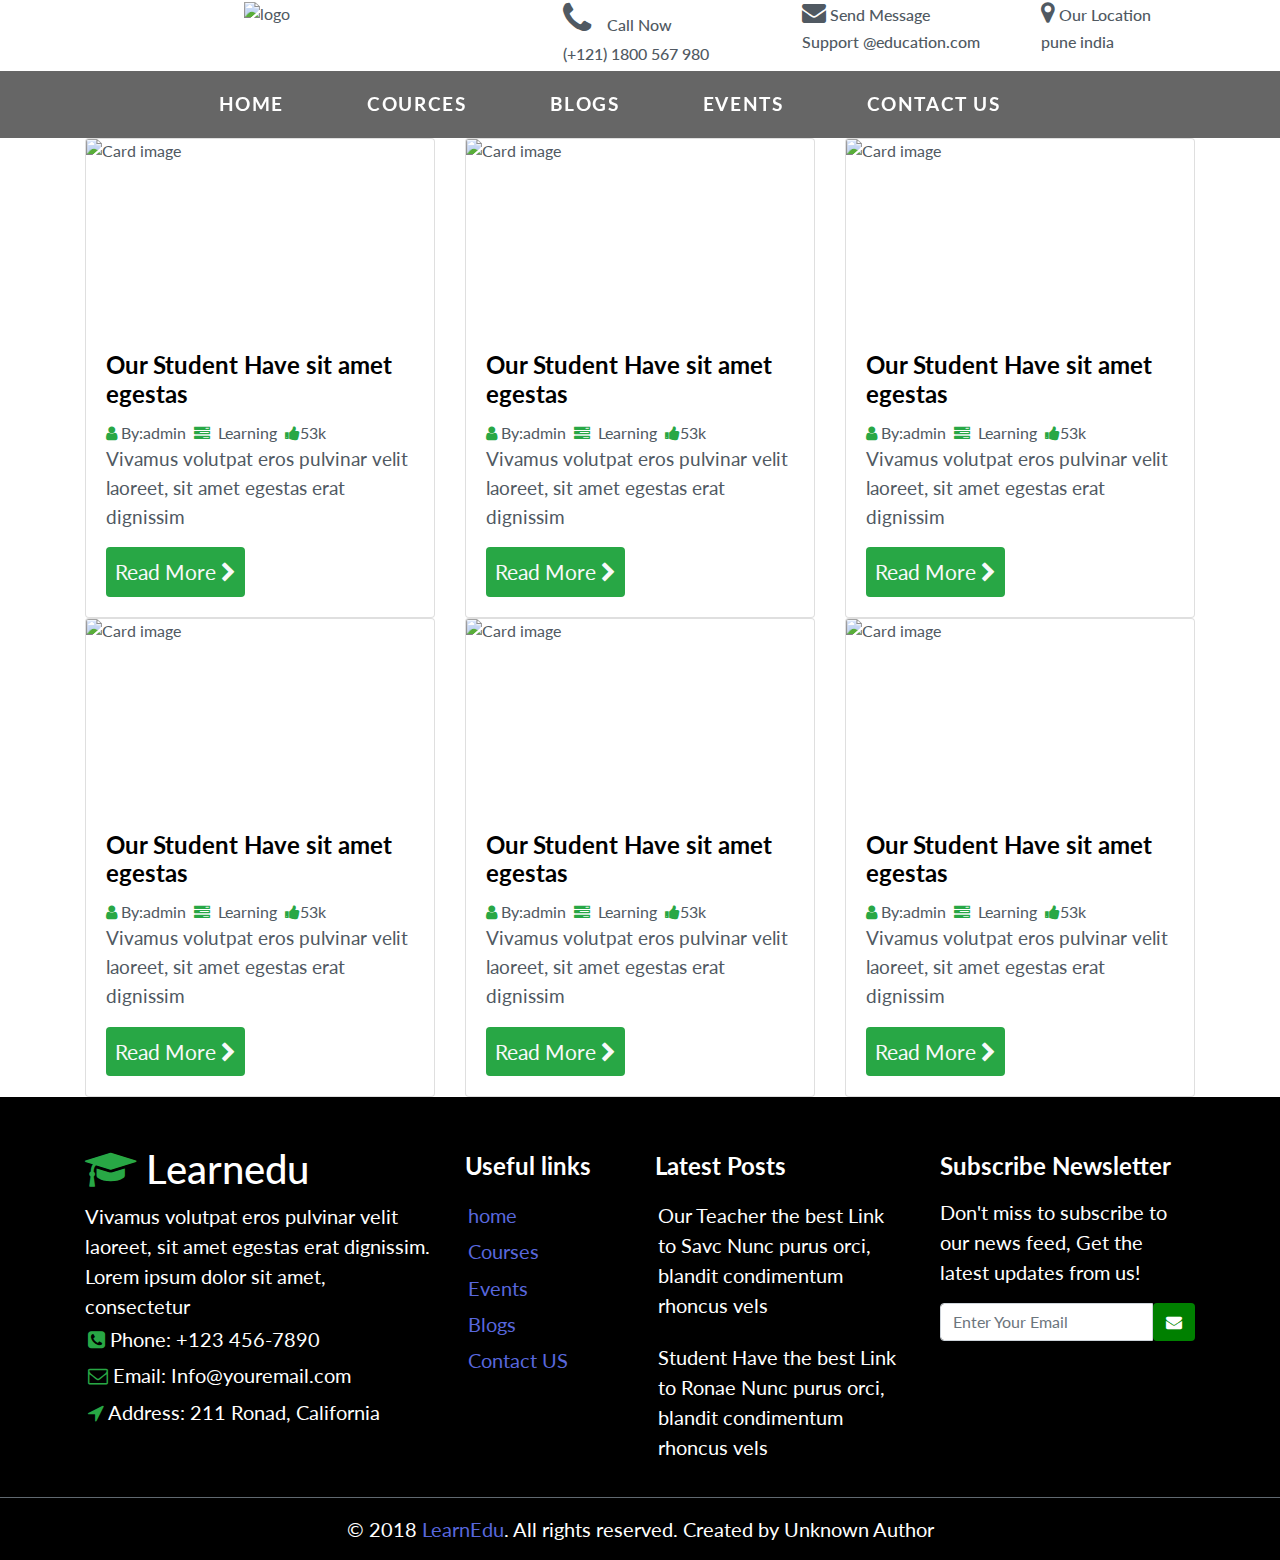
==== blogs.html @ eca160bf "update" ====
<!DOCTYPE html>
<html>

<head>
    <meta charset="utf-8">
    <meta name="viewport" content="width=device-width, initial-scale=1">
    <link rel="stylesheet" href="css/blogStyle.css">
    <link rel="stylesheet" href="https://maxcdn.bootstrapcdn.com/bootstrap/4.3.1/css/bootstrap.min.css">
    <!-- jQuery library -->
    <script src="https://ajax.googleapis.com/ajax/libs/jquery/3.4.1/jquery.min.js"></script>
    <!-- Popper JS -->
    <script src="https://cdnjs.cloudflare.com/ajax/libs/popper.js/1.14.7/umd/popper.min.js"></script>
    <!-- Latest compiled JavaScript -->
    <script src="https://maxcdn.bootstrapcdn.com/bootstrap/4.3.1/js/bootstrap.min.js"></script>
    <link rel="stylesheet" href="https://cdnjs.cloudflare.com/ajax/libs/font-awesome/4.7.0/css/font-awesome.min.css">
    <link rel="stylesheet" href="style.css">

</head>


<body>
    <div class="container-fluid ">
        <div class="row">
            <div class="col-lg-5 col-sm-6 text-center ">
                <img src="http://themelamp.com/html/learnedu/images/logo.png" alt="logo">
            </div>
            <div class="col-lg-7 col-sm-6">
                <div class="row mx-auto">
                    <div class="col-md-4 col-sm-12">
                        <h6 class="text-capitalize  "> <i class="fa fa-phone mr-3" style="font-size:36px"></i>call now
                        </h6>
                        <h6>(+121) 1800 567 980</h6>

                    </div>

                    <div class="col-md-4 col-sm-12">
                        <h6 class="text-capitalize"><i class="fa fa-envelope" style="font-size:24px"></i>
                            Send Message</h6>
                        <h6>Support @education.com</h6>
                    </div>
                    <div class="col-md-4 col-sm-12 ">
                        <h6 class="text-capitalize"><i class="fa fa-map-marker" style="font-size:24px"></i>
                            our location</h6>
                        <h6>pune india</h6>

                    </div>

                </div>
            </div>
        </div>
    </div>

    <!-- navbar starts here -->

    <nav class="navbar navbar-expand-md sticky-top navbar-dark bg-dark">
        <button class="navbar-toggler " type="button" data-toggle="collapse" data-target="#navbarResponsive"
            aria-controls="navbarResponsive" aria-expanded="false" aria-label="Toggle navigation">
            <span class="navbar-toggler-icon"></span>
        </button>
        <div class="collapse navbar-collapse " id="navbarResponsive">
            <ul class="navbar-nav mx-auto">
                <li class="nav-item">
                    <a class="nav-link" href="index.html">Home
                        <span class="sr-only">(current)</span>
                    </a>
                </li>
                <li class="nav-item">
                    <a class="nav-link" href="#">Cources</a>
                </li>
                <li class="nav-item">
                    <a class="nav-link" href="blogs.html">Blogs</a>
                </li>
                <li class="nav-item">
                    <a class="nav-link" href="event.html">Events</a>
                </li>
                <li class="nav-item">
                    <a class="nav-link" href="contact.html">Contact us</a>
                </li>

            </ul>
        </div>

    </nav>
    <!-- navbar end here -->

    <!-- blogs card start here -->
    <div class="container">
        <div class="row">
            <div class="col-md-4">
                <div class="card">
                    <img class="card-img-top image-fluid" src="image/card/helloquence-5fNmWej4tAA-unsplash.jpg"
                        alt="Card image">
                    <div class="card-body">
                        <h4 class="card-title">Our Student Have sit amet egestas</h4>
                        <i class="fa fa-user text-success mr-1" aria-hidden="true"></i>By:admin
                        <i class="fa fa-tasks text-success ml-1 mr-1" aria-hidden="true"></i> Learning
                        <i class="fa fa-thumbs-up ml-1 text-success" aria-hidden="true"></i>53k
                        <p class="card-text">Vivamus volutpat eros pulvinar velit laoreet, sit amet egestas erat
                            dignissim</p>
                        <div>
                            <button class="btn bg-success p-2 text-light">Read More <i class="fa fa-chevron-right" aria-hidden="true"></i></button>
                        </div>
                    </div>
                </div>
            </div>
            <div class="col-md-4">
                    <div class="card">
                        <img class="card-img-top image-fluid" src="image/card/helloquence-5fNmWej4tAA-unsplash.jpg"
                            alt="Card image">
                        <div class="card-body">
                            <h4 class="card-title">Our Student Have sit amet egestas</h4>
                            <i class="fa fa-user text-success mr-1" aria-hidden="true"></i>By:admin
                            <i class="fa fa-tasks text-success ml-1 mr-1" aria-hidden="true"></i> Learning
                            <i class="fa fa-thumbs-up ml-1 text-success" aria-hidden="true"></i>53k
                            <p class="card-text">Vivamus volutpat eros pulvinar velit laoreet, sit amet egestas erat
                                dignissim</p>
                            <div>
                                <button class=" btn bg-success p-2 text-light">Read More <i class="fa fa-chevron-right" aria-hidden="true"></i></button>
                            </div>
                        </div>
                    </div>
                </div>
                <div class="col-md-4">
                        <div class="card">
                            <img class="card-img-top image-fluid" src="image/card/helloquence-5fNmWej4tAA-unsplash.jpg"
                                alt="Card image">
                            <div class="card-body">
                                <h4 class="card-title">Our Student Have sit amet egestas</h4>
                                <i class="fa fa-user text-success mr-1" aria-hidden="true"></i>By:admin
                                <i class="fa fa-tasks text-success ml-1 mr-1" aria-hidden="true"></i> Learning
                                <i class="fa fa-thumbs-up ml-1 text-success" aria-hidden="true"></i>53k
                                <p class="card-text">Vivamus volutpat eros pulvinar velit laoreet, sit amet egestas erat
                                    dignissim</p>
                                <div>
                                    <button class=" btn bg-success p-2 text-light">Read More <i class="fa fa-chevron-right" aria-hidden="true"></i></button>
                                </div>
                            </div>
                        </div>
                    </div>
                    <div class="col-md-4">
                            <div class="card">
                                <img class="card-img-top image-fluid" src="image/card/helloquence-5fNmWej4tAA-unsplash.jpg"
                                    alt="Card image">
                                <div class="card-body">
                                    <h4 class="card-title">Our Student Have sit amet egestas</h4>
                                    <i class="fa fa-user text-success mr-1" aria-hidden="true"></i>By:admin
                                    <i class="fa fa-tasks text-success ml-1 mr-1" aria-hidden="true"></i> Learning
                                    <i class="fa fa-thumbs-up ml-1 text-success" aria-hidden="true"></i>53k
                                    <p class="card-text">Vivamus volutpat eros pulvinar velit laoreet, sit amet egestas erat
                                        dignissim</p>
                                    <div>
                                        <button class="btn bg-success p-2 text-light">Read More <i class="fa fa-chevron-right" aria-hidden="true"></i></button>
                                    </div>
                                </div>
                            </div>
                        </div>
                        <div class="col-md-4">
                                <div class="card">
                                    <img class="card-img-top image-fluid" src="image/card/helloquence-5fNmWej4tAA-unsplash.jpg"
                                        alt="Card image">
                                    <div class="card-body">
                                        <h4 class="card-title">Our Student Have sit amet egestas</h4>
                                        <i class="fa fa-user text-success mr-1" aria-hidden="true"></i>By:admin
                                        <i class="fa fa-tasks text-success ml-1 mr-1" aria-hidden="true"></i> Learning
                                        <i class="fa fa-thumbs-up ml-1 text-success" aria-hidden="true"></i>53k
                                        <p class="card-text">Vivamus volutpat eros pulvinar velit laoreet, sit amet egestas erat
                                            dignissim</p>
                                        <div>
                                            <button class="btn bg-success p-2 text-light">Read More <i class="fa fa-chevron-right" aria-hidden="true"></i></button>
                                        </div>
                                    </div>
                                </div>
                            </div>
                            <div class="col-md-4">
                                    <div class="card">
                                        <img class="card-img-top image-fluid" src="image/card/helloquence-5fNmWej4tAA-unsplash.jpg"
                                            alt="Card image">
                                        <div class="card-body">
                                            <h4 class="card-title">Our Student Have sit amet egestas</h4>
                                            <i class="fa fa-user text-success mr-1" aria-hidden="true"></i>By:admin
                                            <i class="fa fa-tasks text-success ml-1 mr-1" aria-hidden="true"></i> Learning
                                            <i class="fa fa-thumbs-up ml-1 text-success" aria-hidden="true"></i>53k
                                            <p class="card-text">Vivamus volutpat eros pulvinar velit laoreet, sit amet egestas erat
                                                dignissim</p>
                                            <div>
                                                <button class=" btn bg-success p-2 text-light">Read More <i class="fa fa-chevron-right" aria-hidden="true"></i></button>
                                            </div>
                                        </div>
                                    </div>
                                </div>
        </div>
    </div>
    <!-- blogs card end here -->


    <!-- footer start here -->

    <footer class="footer-area footer--light pt-5">
        <div class="footer-big">
            <!-- start .container -->
            <div class="container">
                <div class="row">
                    <div class="col-md-4 col-sm-12 ">
                        <div class="footer-widget">
                            <div class="widget-about">
                                <h1> <i class="fa fa-graduation-cap text-success" aria-hidden="true"></i>
                                    Learnedu</h1>
                                <div>Vivamus volutpat eros pulvinar velit laoreet, sit amet egestas erat
                                    dignissim.
                                    Lorem ipsum dolor sit amet, consectetur</div>
                                <ul class="contact-details">
                                    <li>
                                        <i class="fa fa-phone-square text-success" aria-hidden="true"></i>
                                        Phone: +123 456-7890
                                    </li>
                                    <li>
                                        <i class="fa fa-envelope-o text-success" aria-hidden="true"></i>
                                        Email: Info@youremail.com </li>
                                    <li>
                                        <i class="fa fa-location-arrow text-success" aria-hidden="true"></i>
                                        Address: 211 Ronad, California
                                    </li>
                                </ul>
                            </div>
                        </div>
                        <!-- Ends: .footer-widget -->
                    </div>
                    <!-- end /.col-md-4 -->
                    <div class="col-md-2 col-sm-12">
                        <div class="footer-widget">
                            <div class="footer-menu footer-menu--1">
                                <h4 class="footer-widget-title">Useful links</h4>
                                <ul>
                                    <li>
                                        <a href="#">home</a>
                                    </li>
                                    <li>
                                        <a href="#">Courses</a>
                                    </li>
                                    <li>
                                        <a href="#">Events</a>
                                    </li>
                                    <li>
                                        <a href="#">Blogs</a>
                                    </li>
                                    <li>
                                        <a href="#">Contact US</a>
                                    </li>
                                </ul>
                            </div>
                            <!-- end /.footer-menu -->
                        </div>
                        <!-- Ends: .footer-widget -->
                    </div>
                    <!-- end /.col-md-3 -->

                    <div class="col-md-3 col-sm-12">
                        <div class="footer-widget">
                            <div class="footer-menu">
                                <h4 class="footer-widget-title">Latest Posts</h4>
                                <ul>
                                    <li>
                                        <p>Our Teacher the best Link to Savc
                                            Nunc purus orci, blandit condimentum rhoncus vels</p>
                                    </li>
                                    <li>
                                        <p>Student Have the best Link to Ronae
                                            Nunc purus orci, blandit condimentum rhoncus vels</p>
                                    </li>
                                </ul>
                            </div>
                            <!-- end /.footer-menu -->
                        </div>
                        <!-- Ends: .footer-widget -->
                    </div>
                    <!-- end /.col-lg-3 -->

                    <div class="col-md-3 col-sm-12">
                        <div class="footer-widget">
                            <div class="footer-menu no-padding">
                                <h4 class="footer-widget-title">Subscribe Newsletter</h4>
                                <div class="heading-underline"></div>
                                <p>Don't miss to subscribe to our news feed, Get the latest updates from us!</p>
                            </div>
                            <form class="input-group" action="#" method="Post">
                                <input type="text" name="text" class="form-control" placeholder="Enter Your Email">
                                <button type="button" class="btn btn-default"><i
                                        class="fa fa-envelope text-white"></i></button>

                            </form>
                            <!-- end /.footer-menu -->
                        </div>
                        <!-- Ends: .footer-widget -->
                    </div>
                    <!-- Ends: .col-lg-3 -->

                </div>
                <!-- end /.row -->
            </div>
            <!-- end /.container -->
        </div>
        <!-- end /.footer-big -->
        <hr class="bg-secondary">
        <div class="mini-footer text-center">
            <div class="container">
                <div class="row">
                    <div class="col-md-12">
                        <div class="copyright-text">
                            <p>© 2018
                                <a href="#">LearnEdu</a>. All rights reserved. Created by Unknown Author
                        </div>
                    </div>
                </div>
            </div>
        </div>
    </footer>
    <!-- footer end here -->
</body>

</html>
---- css/blogStyle.css ----
.card-body .btn{
    font-size: 1.3rem;
}
---- style.css ----
@import url('https://fonts.googleapis.com/css?family=Lato&display=swap');
body {
  overflow-x: hidden;
  font-family: 'Lato', sans-serif;
  color: #505962;
}


/* jumbotron css start here */
  .jumbotron .heading{
    color: black;
  }
/* jumbotron css end here */

/* carousel css start here  */

.carousel-inner img {
  height: 100vh;
  width: 100%;
}

.carousel-caption {
  position: absolute;
  top: 38%;
}

.carousel-caption h1 {
  color: white;
  font-size: 3.8rem;
  font-weight: 700;
  text-transform: uppercase;
  letter-spacing: 0.3rem;
}

/* carousel css end here  */

/* Navigation css start  */

.logo {
  margin-left: 3rem;
  margin-top: 15px;
}

.navbar {
  text-transform: uppercase;
  font-weight: 700;
  font-size: 0.9rem;
  letter-spacing: 0.1rem;
  background: rgba(0, 0, 0, 0.6)!important;
}

.navbar-nav li {
  padding-right: 4rem;
}

.navbar-dark .navbar-nav .nav-link {
  color: white;
  font-size: 1.2rem;
}

.navbar-dark .navbar-nav .nav-link.active, .navbar-dark .navbar-nav .nav-link:hover {
  color: #3e8e41;
}

/* navigation css ends here */

/* footer css start */

footer {
  /* background-image: url(image/resize-1570185587468654435haroldwijnholdsBb4zdJr4BoEunsplash.jpg); */
  color: white;
  background-color: black;
  position: relative;
  font-size: 20px;
}

ul {
  padding: 0;
  margin: 0;
}

li {
  list-style: none;
  padding: 0.2rem;
}

.footer-menu ul li a:hover {
  color: green;
}

a {
  color: #5867dd
}

a:focus {
  outline: 0
}

.footer-widget-title {
  line-height: 42px;
  margin-bottom: 10px;
  font-size: 24px;
  font-weight: 700;
}

.footer-widget .input-group .btn {
  background: green;
}

/* footer css end */

.enroll {
  /* background-image: url("https://thumbs.dreamstime.com/z/transparent-drop-shadow-reflection-vector-illustration-35982858.jpg"); */
  background-color: #505962;
}

/* progress bar css start here */

.progress {
  width: 150px;
  height: 150px;
  line-height: 150px;
  background: none;
  margin: 0 auto;
  box-shadow: none;
  position: relative;
}

.progress:after {
  content: "";
  width: 100%;
  height: 100%;
  border-radius: 50%;
  border: 12px solid #fff;
  position: absolute;
  top: 0;
  left: 0;
}

.progress>span {
  width: 50%;
  height: 100%;
  overflow: hidden;
  position: absolute;
  top: 0;
  z-index: 1;
}

.progress .progress-left {
  left: 0;
}

.progress .progress-bar {
  width: 100%;
  height: 100%;
  background: none;
  border-width: 12px;
  border-style: solid;
  position: absolute;
  top: 0;
}

.progress .progress-left .progress-bar {
  left: 100%;
  border-top-right-radius: 80px;
  border-bottom-right-radius: 80px;
  border-left: 0;
  -webkit-transform-origin: center left;
  transform-origin: center left;
}

.progress .progress-right {
  right: 0;
}

.progress .progress-right .progress-bar {
  left: -100%;
  border-top-left-radius: 80px;
  border-bottom-left-radius: 80px;
  border-right: 0;
  -webkit-transform-origin: center right;
  transform-origin: center right;
  animation: loading-1 1.8s linear forwards;
}

.progress .progress-value {
  width: 90%;
  height: 90%;
  border-radius: 50%;
  background: #44484b;
  font-size: 24px;
  color: #fff;
  line-height: 135px;
  text-align: center;
  position: absolute;
  top: 5%;
  left: 5%;
}

.progress.blue .progress-bar {
  border-color: #049dff;
}

.progress.blue .progress-left .progress-bar {
  animation: loading-2 1.5s linear forwards 1.8s;
}

.progress.yellow .progress-bar {
  border-color: #fdba04;
}

.progress.yellow .progress-left .progress-bar {
  animation: loading-3 1s linear forwards 1.8s;
}

.progress.pink .progress-bar {
  border-color: #ed687c;
}

.progress.red .progress-bar {
  border-color: red;
}

.progress.pink .progress-left .progress-bar {
  animation: loading-4 0.4s linear forwards 1.8s;
}

.progress.green .progress-bar {
  border-color: #1abc9c;
}

.progress.green .progress-left .progress-bar {
  animation: loading-5 1.2s linear forwards 1.8s;
}

@keyframes loading-1 {
  0% {
    -webkit-transform: rotate(0deg);
    transform: rotate(0deg);
  }
  100% {
    -webkit-transform: rotate(180deg);
    transform: rotate(180deg);
  }
}

@keyframes loading-2 {
  0% {
    -webkit-transform: rotate(0deg);
    transform: rotate(0deg);
  }
  100% {
    -webkit-transform: rotate(144deg);
    transform: rotate(144deg);
  }
}

@keyframes loading-3 {
  0% {
    -webkit-transform: rotate(0deg);
    transform: rotate(0deg);
  }
  100% {
    -webkit-transform: rotate(90deg);
    transform: rotate(90deg);
  }
}

@keyframes loading-4 {
  0% {
    -webkit-transform: rotate(0deg);
    transform: rotate(0deg);
  }
  100% {
    -webkit-transform: rotate(36deg);
    transform: rotate(36deg);
  }
}

@keyframes loading-5 {
  0% {
    -webkit-transform: rotate(0deg);
    transform: rotate(0deg);
  }
  100% {
    -webkit-transform: rotate(126deg);
    transform: rotate(126deg);
  }
}

@media only screen and (max-width: 990px) {
  .progress {
    margin-bottom: 20px;
  }
}

/* progress bar css end here */

/* card css start here */

.card .card-body .card-title {
  font-size: 1.5rem;
  font-weight: 700;
  color: black;
}

.card .card-body .card-text {
  font-size: 1.2rem;
}

.card-img-top {
  width: 100%;
  height: 15vw;
}

/* card css end here */
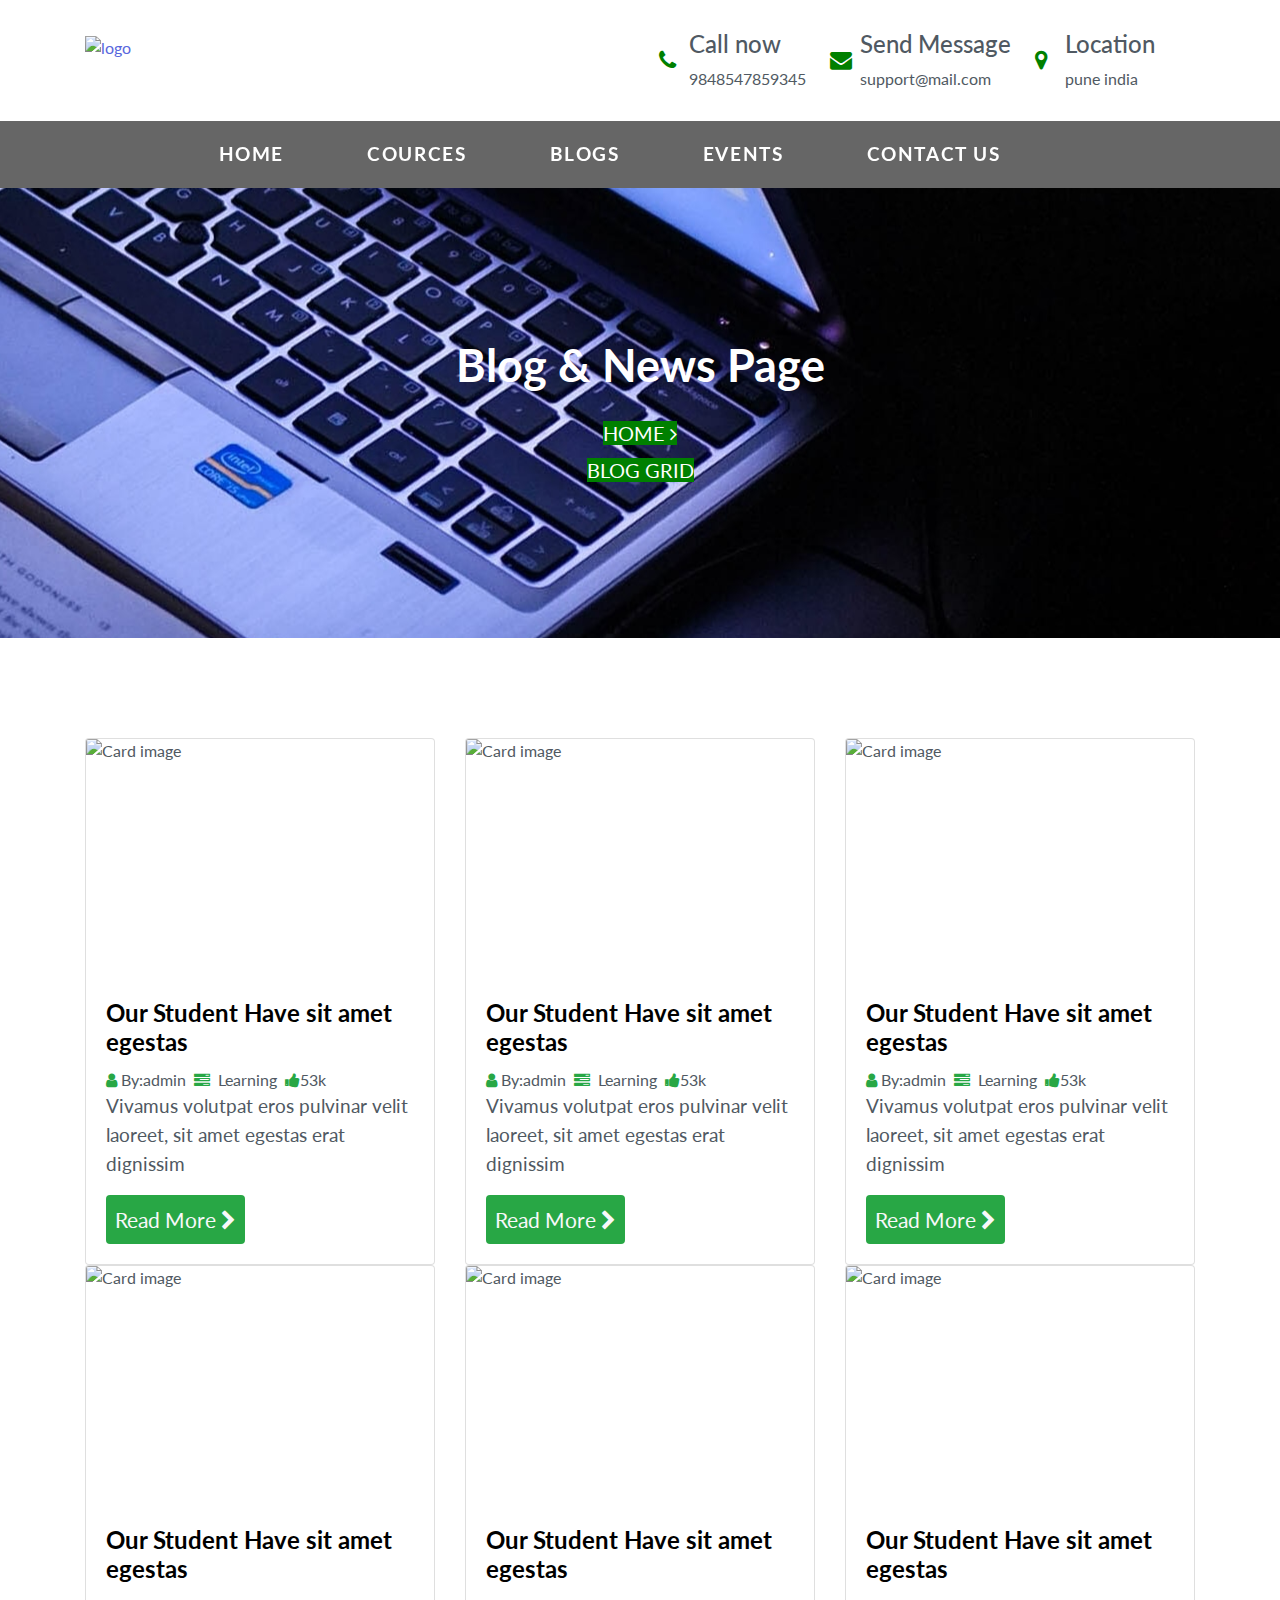
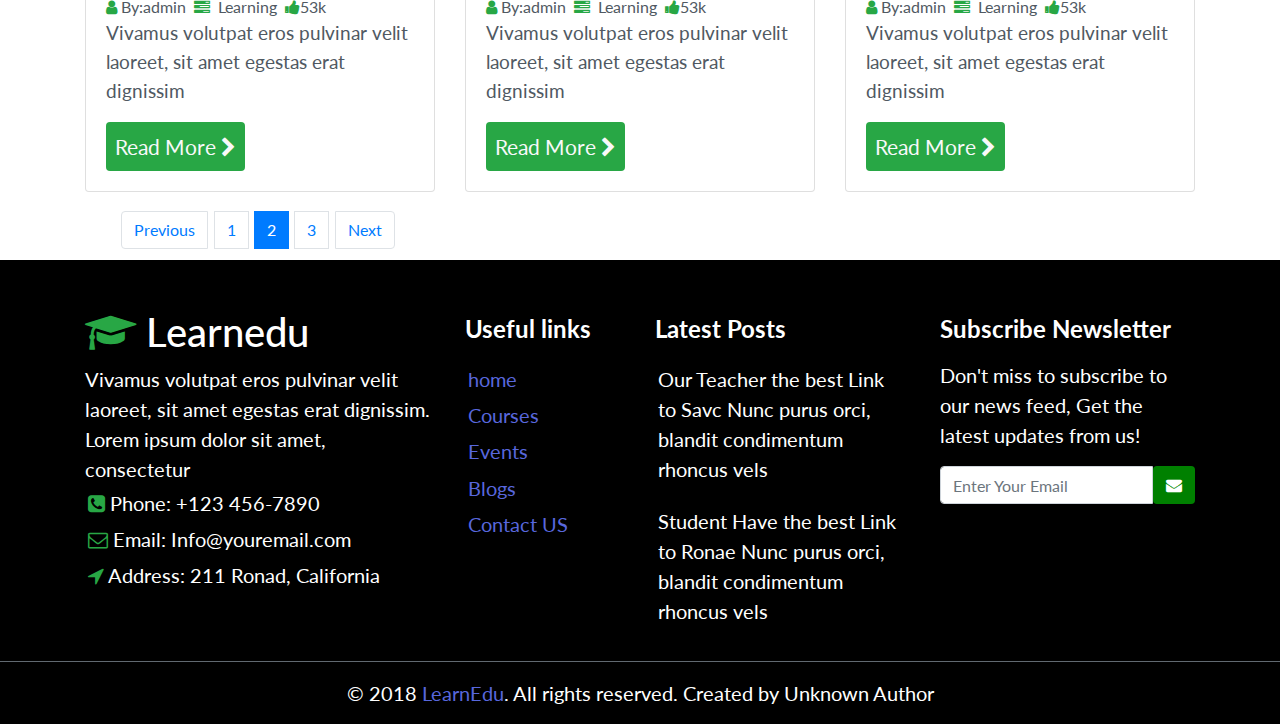
==== commit efeab0ed: "commit" ====
--- a/blogs.html
+++ b/blogs.html
@@ -7,51 +7,52 @@
     <link rel="stylesheet" href="css/blogStyle.css">
     <link rel="stylesheet" href="https://maxcdn.bootstrapcdn.com/bootstrap/4.3.1/css/bootstrap.min.css">
     <!-- jQuery library -->
-    <script src="https://ajax.googleapis.com/ajax/libs/jquery/3.4.1/jquery.min.js"></script>
-    <!-- Popper JS -->
-    <script src="https://cdnjs.cloudflare.com/ajax/libs/popper.js/1.14.7/umd/popper.min.js"></script>
-    <!-- Latest compiled JavaScript -->
-    <script src="https://maxcdn.bootstrapcdn.com/bootstrap/4.3.1/js/bootstrap.min.js"></script>
     <link rel="stylesheet" href="https://cdnjs.cloudflare.com/ajax/libs/font-awesome/4.7.0/css/font-awesome.min.css">
     <link rel="stylesheet" href="style.css">
-
 </head>
 
 
 <body>
-    <div class="container-fluid ">
-        <div class="row">
-            <div class="col-lg-5 col-sm-6 text-center ">
-                <img src="http://themelamp.com/html/learnedu/images/logo.png" alt="logo">
-            </div>
-            <div class="col-lg-7 col-sm-6">
-                <div class="row mx-auto">
-                    <div class="col-md-4 col-sm-12">
-                        <h6 class="text-capitalize  "> <i class="fa fa-phone mr-3" style="font-size:36px"></i>call now
-                        </h6>
-                        <h6>(+121) 1800 567 980</h6>
-
-                    </div>
-
-                    <div class="col-md-4 col-sm-12">
-                        <h6 class="text-capitalize"><i class="fa fa-envelope" style="font-size:24px"></i>
-                            Send Message</h6>
-                        <h6>Support @education.com</h6>
-                    </div>
-                    <div class="col-md-4 col-sm-12 ">
-                        <h6 class="text-capitalize"><i class="fa fa-map-marker" style="font-size:24px"></i>
-                            our location</h6>
-                        <h6>pune india</h6>
-
-                    </div>
-
-                </div>
-            </div>
+    <!-- header top start here -->
+    <div class="header-inner">
+        <div class="container">
+            <div class="row">
+                <div class="col-lg-3 col-md-3 col-12">
+                    <div class="logo">
+                        <a href="index.html">
+                            <img src="http://themelamp.com/html/learnedu/images/logo.png" alt="logo">
+                        </a>
+
+                    </div>
+                </div>
+                <div class="col-lg-9 col-md-9 col-12">
+                    <div class="header-widget">
+                        <div class="single-widget">
+                            <i class="fa fa-phone"></i>
+                            <h4>Call now</h4>
+                            <span>9848547859345</span>
+                        </div>
+                        <div class="single-widget">
+                            <i class="fa fa-envelope"></i>
+                            <h4>Send Message</h4>
+                            <span>support@mail.com</span>
+                        </div>
+                        <div class="single-widget">
+                            <i class="fa fa-map-marker"></i>
+                            <h4>Location</h4>
+                            <span>pune india</span>
+                        </div>
+
+                    </div>
+                </div>
+            </div>
+
         </div>
     </div>
+    <!-- header top end here -->
+
 
     <!-- navbar starts here -->
-
     <nav class="navbar navbar-expand-md sticky-top navbar-dark bg-dark">
         <button class="navbar-toggler " type="button" data-toggle="collapse" data-target="#navbarResponsive"
             aria-controls="navbarResponsive" aria-expanded="false" aria-label="Toggle navigation">
@@ -65,7 +66,7 @@
                     </a>
                 </li>
                 <li class="nav-item">
-                    <a class="nav-link" href="#">Cources</a>
+                    <a class="nav-link" href="courses.html">Cources</a>
                 </li>
                 <li class="nav-item">
                     <a class="nav-link" href="blogs.html">Blogs</a>
@@ -82,6 +83,29 @@
 
     </nav>
     <!-- navbar end here -->
+
+    <!-- breadcrumb start here -->
+    <section class="breadcrumbs ">
+        <div class="container">
+            <div class="row">
+                <div class="col-12">
+                    <h2>Blog & News Page</h2>
+                    <ul class="bread-list">
+                        <li>
+                            <a href="index.html">Home <i class="fa fa-angle-right"></i></a>
+                        </li>
+                        <li>
+                            <a href="#"> Blog Grid</a>
+                        </li>
+
+                    </ul>
+                </div>
+            </div>
+        </div>
+
+    </section>
+    <!-- breadcrumb end here -->
+
 
     <!-- blogs card start here -->
     <div class="container">
@@ -98,100 +122,118 @@
                         <p class="card-text">Vivamus volutpat eros pulvinar velit laoreet, sit amet egestas erat
                             dignissim</p>
                         <div>
-                            <button class="btn bg-success p-2 text-light">Read More <i class="fa fa-chevron-right" aria-hidden="true"></i></button>
-                        </div>
-                    </div>
-                </div>
-            </div>
-            <div class="col-md-4">
-                    <div class="card">
-                        <img class="card-img-top image-fluid" src="image/card/helloquence-5fNmWej4tAA-unsplash.jpg"
-                            alt="Card image">
-                        <div class="card-body">
-                            <h4 class="card-title">Our Student Have sit amet egestas</h4>
-                            <i class="fa fa-user text-success mr-1" aria-hidden="true"></i>By:admin
-                            <i class="fa fa-tasks text-success ml-1 mr-1" aria-hidden="true"></i> Learning
-                            <i class="fa fa-thumbs-up ml-1 text-success" aria-hidden="true"></i>53k
-                            <p class="card-text">Vivamus volutpat eros pulvinar velit laoreet, sit amet egestas erat
-                                dignissim</p>
-                            <div>
-                                <button class=" btn bg-success p-2 text-light">Read More <i class="fa fa-chevron-right" aria-hidden="true"></i></button>
-                            </div>
-                        </div>
-                    </div>
-                </div>
-                <div class="col-md-4">
-                        <div class="card">
-                            <img class="card-img-top image-fluid" src="image/card/helloquence-5fNmWej4tAA-unsplash.jpg"
-                                alt="Card image">
-                            <div class="card-body">
-                                <h4 class="card-title">Our Student Have sit amet egestas</h4>
-                                <i class="fa fa-user text-success mr-1" aria-hidden="true"></i>By:admin
-                                <i class="fa fa-tasks text-success ml-1 mr-1" aria-hidden="true"></i> Learning
-                                <i class="fa fa-thumbs-up ml-1 text-success" aria-hidden="true"></i>53k
-                                <p class="card-text">Vivamus volutpat eros pulvinar velit laoreet, sit amet egestas erat
-                                    dignissim</p>
-                                <div>
-                                    <button class=" btn bg-success p-2 text-light">Read More <i class="fa fa-chevron-right" aria-hidden="true"></i></button>
-                                </div>
-                            </div>
-                        </div>
-                    </div>
-                    <div class="col-md-4">
-                            <div class="card">
-                                <img class="card-img-top image-fluid" src="image/card/helloquence-5fNmWej4tAA-unsplash.jpg"
-                                    alt="Card image">
-                                <div class="card-body">
-                                    <h4 class="card-title">Our Student Have sit amet egestas</h4>
-                                    <i class="fa fa-user text-success mr-1" aria-hidden="true"></i>By:admin
-                                    <i class="fa fa-tasks text-success ml-1 mr-1" aria-hidden="true"></i> Learning
-                                    <i class="fa fa-thumbs-up ml-1 text-success" aria-hidden="true"></i>53k
-                                    <p class="card-text">Vivamus volutpat eros pulvinar velit laoreet, sit amet egestas erat
-                                        dignissim</p>
-                                    <div>
-                                        <button class="btn bg-success p-2 text-light">Read More <i class="fa fa-chevron-right" aria-hidden="true"></i></button>
-                                    </div>
-                                </div>
-                            </div>
-                        </div>
-                        <div class="col-md-4">
-                                <div class="card">
-                                    <img class="card-img-top image-fluid" src="image/card/helloquence-5fNmWej4tAA-unsplash.jpg"
-                                        alt="Card image">
-                                    <div class="card-body">
-                                        <h4 class="card-title">Our Student Have sit amet egestas</h4>
-                                        <i class="fa fa-user text-success mr-1" aria-hidden="true"></i>By:admin
-                                        <i class="fa fa-tasks text-success ml-1 mr-1" aria-hidden="true"></i> Learning
-                                        <i class="fa fa-thumbs-up ml-1 text-success" aria-hidden="true"></i>53k
-                                        <p class="card-text">Vivamus volutpat eros pulvinar velit laoreet, sit amet egestas erat
-                                            dignissim</p>
-                                        <div>
-                                            <button class="btn bg-success p-2 text-light">Read More <i class="fa fa-chevron-right" aria-hidden="true"></i></button>
-                                        </div>
-                                    </div>
-                                </div>
-                            </div>
-                            <div class="col-md-4">
-                                    <div class="card">
-                                        <img class="card-img-top image-fluid" src="image/card/helloquence-5fNmWej4tAA-unsplash.jpg"
-                                            alt="Card image">
-                                        <div class="card-body">
-                                            <h4 class="card-title">Our Student Have sit amet egestas</h4>
-                                            <i class="fa fa-user text-success mr-1" aria-hidden="true"></i>By:admin
-                                            <i class="fa fa-tasks text-success ml-1 mr-1" aria-hidden="true"></i> Learning
-                                            <i class="fa fa-thumbs-up ml-1 text-success" aria-hidden="true"></i>53k
-                                            <p class="card-text">Vivamus volutpat eros pulvinar velit laoreet, sit amet egestas erat
-                                                dignissim</p>
-                                            <div>
-                                                <button class=" btn bg-success p-2 text-light">Read More <i class="fa fa-chevron-right" aria-hidden="true"></i></button>
-                                            </div>
-                                        </div>
-                                    </div>
-                                </div>
+                            <button class="btn bg-success p-2 text-light">Read More <i class="fa fa-chevron-right"
+                                    aria-hidden="true"></i></button>
+                        </div>
+                    </div>
+                </div>
+            </div>
+            <div class="col-md-4">
+                <div class="card">
+                    <img class="card-img-top image-fluid" src="image/card/helloquence-5fNmWej4tAA-unsplash.jpg"
+                        alt="Card image">
+                    <div class="card-body">
+                        <h4 class="card-title">Our Student Have sit amet egestas</h4>
+                        <i class="fa fa-user text-success mr-1" aria-hidden="true"></i>By:admin
+                        <i class="fa fa-tasks text-success ml-1 mr-1" aria-hidden="true"></i> Learning
+                        <i class="fa fa-thumbs-up ml-1 text-success" aria-hidden="true"></i>53k
+                        <p class="card-text">Vivamus volutpat eros pulvinar velit laoreet, sit amet egestas erat
+                            dignissim</p>
+                        <div>
+                            <button class=" btn bg-success p-2 text-light">Read More <i class="fa fa-chevron-right"
+                                    aria-hidden="true"></i></button>
+                        </div>
+                    </div>
+                </div>
+            </div>
+            <div class="col-md-4">
+                <div class="card">
+                    <img class="card-img-top image-fluid" src="image/card/helloquence-5fNmWej4tAA-unsplash.jpg"
+                        alt="Card image">
+                    <div class="card-body">
+                        <h4 class="card-title">Our Student Have sit amet egestas</h4>
+                        <i class="fa fa-user text-success mr-1" aria-hidden="true"></i>By:admin
+                        <i class="fa fa-tasks text-success ml-1 mr-1" aria-hidden="true"></i> Learning
+                        <i class="fa fa-thumbs-up ml-1 text-success" aria-hidden="true"></i>53k
+                        <p class="card-text">Vivamus volutpat eros pulvinar velit laoreet, sit amet egestas erat
+                            dignissim</p>
+                        <div>
+                            <button class=" btn bg-success p-2 text-light">Read More <i class="fa fa-chevron-right"
+                                    aria-hidden="true"></i></button>
+                        </div>
+                    </div>
+                </div>
+            </div>
+            <div class="col-md-4">
+                <div class="card">
+                    <img class="card-img-top image-fluid" src="image/card/helloquence-5fNmWej4tAA-unsplash.jpg"
+                        alt="Card image">
+                    <div class="card-body">
+                        <h4 class="card-title">Our Student Have sit amet egestas</h4>
+                        <i class="fa fa-user text-success mr-1" aria-hidden="true"></i>By:admin
+                        <i class="fa fa-tasks text-success ml-1 mr-1" aria-hidden="true"></i> Learning
+                        <i class="fa fa-thumbs-up ml-1 text-success" aria-hidden="true"></i>53k
+                        <p class="card-text">Vivamus volutpat eros pulvinar velit laoreet, sit amet egestas erat
+                            dignissim</p>
+                        <div>
+                            <button class="btn bg-success p-2 text-light">Read More <i class="fa fa-chevron-right"
+                                    aria-hidden="true"></i></button>
+                        </div>
+                    </div>
+                </div>
+            </div>
+            <div class="col-md-4">
+                <div class="card">
+                    <img class="card-img-top image-fluid" src="image/card/helloquence-5fNmWej4tAA-unsplash.jpg"
+                        alt="Card image">
+                    <div class="card-body">
+                        <h4 class="card-title">Our Student Have sit amet egestas</h4>
+                        <i class="fa fa-user text-success mr-1" aria-hidden="true"></i>By:admin
+                        <i class="fa fa-tasks text-success ml-1 mr-1" aria-hidden="true"></i> Learning
+                        <i class="fa fa-thumbs-up ml-1 text-success" aria-hidden="true"></i>53k
+                        <p class="card-text">Vivamus volutpat eros pulvinar velit laoreet, sit amet egestas erat
+                            dignissim</p>
+                        <div>
+                            <button class="btn bg-success p-2 text-light">Read More <i class="fa fa-chevron-right"
+                                    aria-hidden="true"></i></button>
+                        </div>
+                    </div>
+                </div>
+            </div>
+            <div class="col-md-4">
+                <div class="card">
+                    <img class="card-img-top image-fluid" src="image/card/helloquence-5fNmWej4tAA-unsplash.jpg"
+                        alt="Card image">
+                    <div class="card-body">
+                        <h4 class="card-title">Our Student Have sit amet egestas</h4>
+                        <i class="fa fa-user text-success mr-1" aria-hidden="true"></i>By:admin
+                        <i class="fa fa-tasks text-success ml-1 mr-1" aria-hidden="true"></i> Learning
+                        <i class="fa fa-thumbs-up ml-1 text-success" aria-hidden="true"></i>53k
+                        <p class="card-text">Vivamus volutpat eros pulvinar velit laoreet, sit amet egestas erat
+                            dignissim</p>
+                        <div>
+                            <button class=" btn bg-success p-2 text-light">Read More <i class="fa fa-chevron-right"
+                                    aria-hidden="true"></i></button>
+                        </div>
+                    </div>
+                </div>
+            </div>
         </div>
     </div>
     <!-- blogs card end here -->
 
+
+    <!-- pagination start here -->
+    <div class="container mt-3 mb-2 pl-5">
+        <ul class="pagination">
+            <li class="page-item"><a class="page-link" href="#">Previous</a></li>
+            <li class="page-item"><a class="page-link" href="#">1</a></li>
+            <li class="page-item active"><a class="page-link" href="#">2</a></li>
+            <li class="page-item"><a class="page-link" href="#">3</a></li>
+            <li class="page-item"><a class="page-link" href="#">Next</a></li>
+        </ul>
+    </div>
+    <!-- pagination end here -->
 
     <!-- footer start here -->
 
@@ -315,6 +357,12 @@
         </div>
     </footer>
     <!-- footer end here -->
+    <script src="https://ajax.googleapis.com/ajax/libs/jquery/3.4.1/jquery.min.js"></script>
+    <!-- Popper JS -->
+    <script src="https://cdnjs.cloudflare.com/ajax/libs/popper.js/1.14.7/umd/popper.min.js"></script>
+    <!-- Latest compiled JavaScript -->
+    <script src="https://maxcdn.bootstrapcdn.com/bootstrap/4.3.1/js/bootstrap.min.js"></script>
+
 </body>
 
 </html>--- a/css/blogStyle.css
+++ b/css/blogStyle.css
@@ -1,3 +1,75 @@
  .card-body .btn{
     font-size: 1.3rem;
-}+}
+
+/* header top css starts here */
+.header-inner .logo{
+
+    float: left;
+    margin-top: 34px;
+}
+.header-widget{
+    float: right;  
+    padding:30px; 
+}
+
+.single-widget{
+position: relative;
+display: inline-block;
+padding-left: 60px;
+margin-right: 40px;
+}
+
+.row{
+    display: flex;
+    margin-left: -15px;
+    margin-right: -15px;
+}
+.fa{
+    display: inline-block;
+}
+.single-widget i{
+    position: absolute;
+    text-align: center;
+    font-size: 22px;
+    top: 0;
+    left: 0;
+    width: 20px;
+    height: 40px;
+    border: 10px solid white;
+    border-radius: 100%;
+    line-height: 40px;
+    color: green;
+}
+
+/* Header top css ends here */
+
+/* breadscrumb start here  */
+.breadcrumbs .bread-list{
+    display: inline-block;
+    margin-top:15px;
+
+}
+.breadcrumbs ul li a{
+    text-transform: uppercase;
+    color: white;
+    font-size: 20px;
+    /* background: transparent; */
+    background:green;
+}
+.breadcrumbs{
+    background-image: url("../breadscrumb1.jpg");
+    background-position: 100%;
+    background-repeat: no-repeat;
+    background-size:auto;
+    position: relative;
+    padding: 150px;
+    text-align: center;
+    margin-bottom: 100px;
+}
+.breadcrumbs h2{
+    color: white;
+    font-size: 45px;
+    font-weight: 700;
+}
+/* breadscrumb end here  */
--- a/style.css
+++ b/style.css
@@ -5,39 +5,113 @@
   color: #505962;
 }
 
+/* header top css starts here */
+
+.header-inner .logo {
+  float: left;
+  margin-top: 34px;
+}
+
+.header-widget {
+  float: right;
+  padding: 30px;
+}
+
+.single-widget {
+  position: relative;
+  display: inline-block;
+  padding-left: 40px;
+  margin-right: 10px;
+}
+
+.row {
+  display: flex;
+  margin-left: -15px;
+  margin-right: -15px;
+}
+
+.fa {
+  display: inline-block;
+}
+
+.single-widget i {
+  position: absolute;
+  text-align: center;
+  font-size: 22px;
+  top: 0;
+  left: 0;
+  width: 20px;
+  height: 40px;
+  border: 10px solid white;
+  border-radius: 100%;
+  line-height: 40px;
+  color: green;
+}
+
+/* Header top css ends here */
 
 /* jumbotron css start here */
-  .jumbotron .heading{
-    color: black;
-  }
+
+.jumbotron {
+  background: none;
+}
+
+.jumbotron .heading {
+  color: black;
+  font-size: 3rem;
+}
+
+.jumbotron p {
+  text-align: center;
+  font-size: 1.2rem;
+}
+
 /* jumbotron css end here */
 
 /* carousel css start here  */
 
 .carousel-inner img {
-  height: 100vh;
-  width: 100%;
+  max-height: 800px;
+  width: 100%;
+  object-fit: cover;
+  background-position: 100%;
+  background-repeat: no-repeat;
+  background-size:auto;
 }
 
 .carousel-caption {
   position: absolute;
-  top: 38%;
+  top:38%;
 }
 
 .carousel-caption h1 {
   color: white;
-  font-size: 3.8rem;
+  font-size: 2rem;
   font-weight: 700;
   text-transform: uppercase;
   letter-spacing: 0.3rem;
 }
 
+
+/* On screens that are 600px wide or less, the background color is olive */
+@media screen and (max-width: 480px) {
+  .carousel-caption {
+    position: absolute;
+    top:10px;
+  } 
+  .carousel-caption h1 {
+    color: white;
+    font-size: 1rem;
+    font-weight: 700;
+    text-transform: uppercase;
+  }
+}
 /* carousel css end here  */
 
 /* Navigation css start  */
 
 .logo {
-  margin-left: 3rem;
+  text-align: center;
   margin-top: 15px;
 }
 
@@ -107,11 +181,59 @@
   background: green;
 }
 
+footer .social li {
+  display: inline-block;
+  margin-right: 5px;
+}
+
 /* footer css end */
 
 .enroll {
   /* background-image: url("https://thumbs.dreamstime.com/z/transparent-drop-shadow-reflection-vector-illustration-35982858.jpg"); */
   background-color: #505962;
+  margin-top: 50px;
+  margin-bottom: 15px;
+  margin-left: 15px;
+  padding: 40px;
+}
+
+.enroll .enroll-form {
+  background: #fff;
+  border-radius: 5px;
+  margin-top: 30px;
+}
+
+.enroll .enroll-form .form-head {
+  background: #3e8e41;
+}
+
+.enroll .enroll-form form {
+  margin-left: 15px;
+  margin-right: 15px;
+}
+
+.enroll .enroll-form form {
+  margin-left: 15px;
+  margin-right: 15px;
+}
+
+.enroll .button .btn {
+  width: 100%;
+  background-color: black;
+  margin-bottom: 15px;
+  padding-bottom: 12px;
+  color: #fff;
+}
+
+.enroll .enroll-form .form-head h1 {
+  color: white;
+  text-align: center;
+  text-transform: capitalize;
+}
+
+.enroll .enroll-form .form-head h6 {
+  color: white;
+  text-align: center;
 }
 
 /* progress bar css start here */
@@ -310,7 +432,41 @@
 
 .card-img-top {
   width: 100%;
-  height: 15vw;
-}
-
+  height: 15rem;
+  object-fit: cover;
+}
+
+.overlay {
+  position: absolute;
+  top: 0;
+  bottom: 0;
+  left: 0;
+  right: 0;
+  height: 100%;
+  width: 100%;
+  opacity: 0;
+  transition: .5s ease;
+  background-color:white;
+}
+
+
+.overlay-btn {
+  color: white;
+  background-color: green;
+  font-size: 20px;
+  position: absolute;
+  top: 50%;
+  left: 50%;
+  background: red;
+  -webkit-transform: translate(-50%, -50%);
+  -ms-transform: translate(-50%, -50%);
+  transform: translate(-50%, -50%);
+  text-align: center;
+  font-weight: 700;
+}
+
+.single-future:hover .overlay{
+  opacity: 0.8;
+
+}
 /* card css end here */